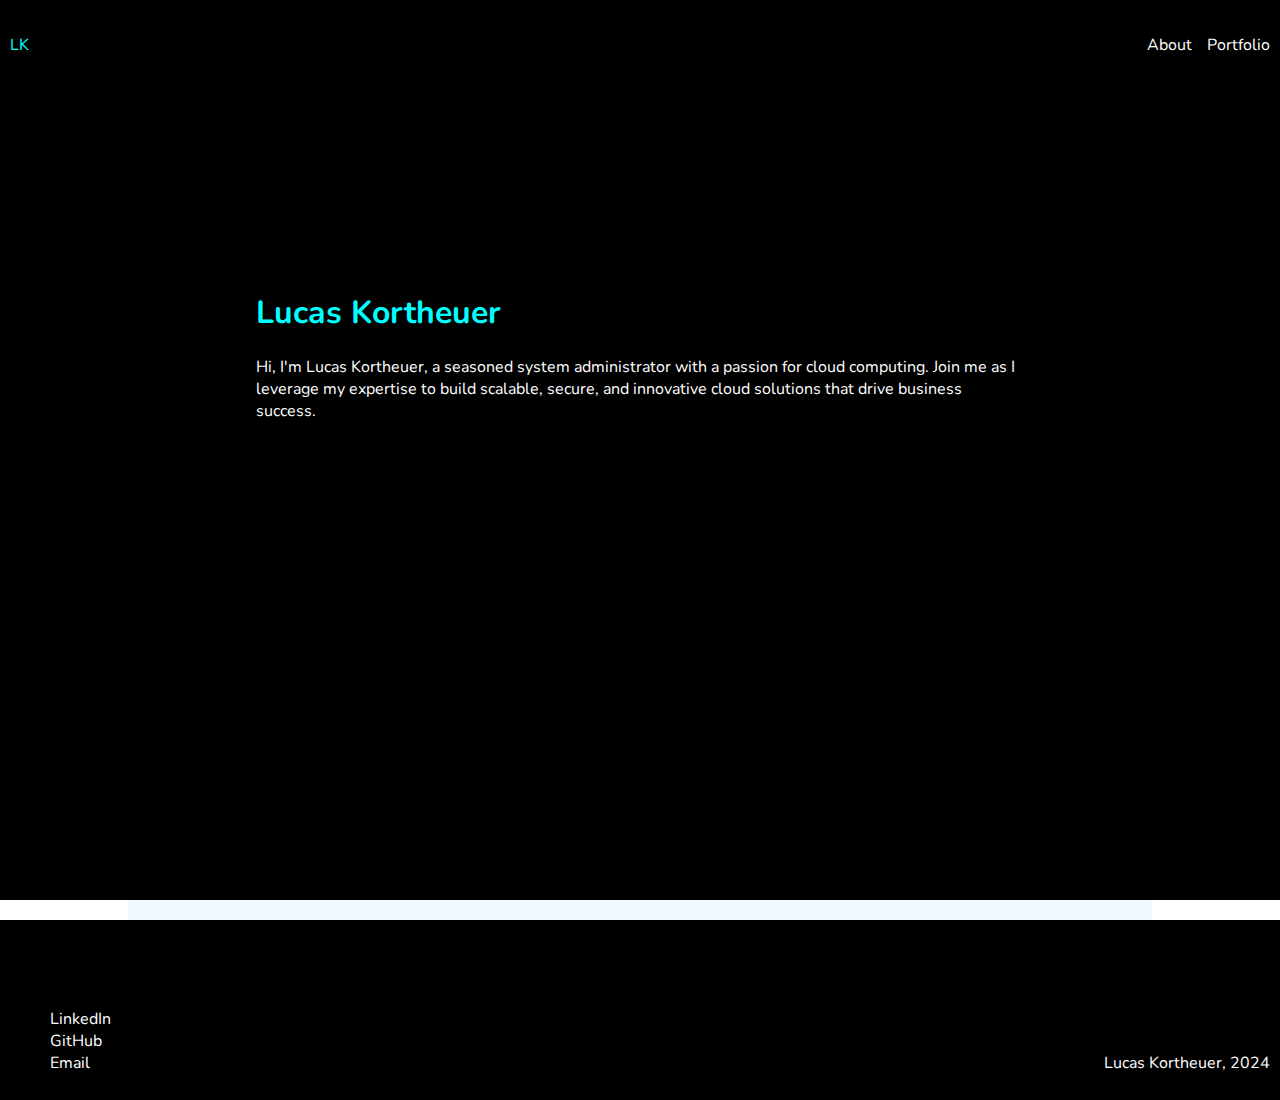
==== index.html @ bf9a1865 "first commit" ====
<!DOCTYPE html>
<html lang="en">
<head>
    <meta charset="UTF-8">
    <meta name="viewport" content="width=device-width, initial-scale=1.0">
    <title>Lucas Kortheuer</title>
    <link rel="preconnect" href="https://fonts.googleapis.com">
    <link rel="preconnect" href="https://fonts.gstatic.com" crossorigin>
    <link href="https://fonts.googleapis.com/css2?family=Nunito:ital,wght@0,200..1000;1,200..1000&display=swap" rel="stylesheet">
    <link rel="stylesheet" href="/styles.css">
</head>
<body>

    <div class="header">
        <a href="/index.html">LK</a>
        <div class="navbar">
            <a href="/about.html">About</a>
            <a href="/portfolio.html">Portfolio</a>       
        </div>
    </div>

    <div class="hero">
        <div class="hero-body">
            <h1>Lucas Kortheuer</h1>
            <p>Hi, I'm Lucas Kortheuer, a seasoned system administrator with a passion for cloud computing. Join me as I leverage my expertise to build scalable, secure, and innovative cloud solutions that drive business success.</p>
        </div>
    </div>
    <div class="content">

    </div>
    <footer>
        <ul>
            <li><a href="https://www.linkedin.com/in/lucas-kortheuer-51236497">LinkedIn</a></li>
            <li><a href="https://github.com/shadyslk">GitHub</a></li>
            <li><a href="mailto:slkortheuer@gmail.com">Email</a></li>
        </ul>
        <p>Lucas Kortheuer, 2024</p>
    </footer>
    
</body>
</html>
---- styles.css ----
* {
    font-family: Nunito, sans-serif;
}
body {
    padding: 0px;
    margin: 0px;
    display: grid;
    grid-template-columns: repeat(10, 10vw);
    grid-template-rows: 10vh auto auto 20vh
}
.header {
    background-color: black;
    color: white;
    grid-column: 1/11;
    grid-row: 1 / 2;
    display: flex;
    justify-content: space-between;
    align-items: center;
    padding: 0px;
    margin: 0px;
}
.header > a {
    color: cyan;
    text-decoration: none;
    padding: 10px;
}
.navbar{
    display: flex;
    justify-content: space-between;
}
.navbar > a {
    color: white;
    text-decoration: none;
    padding: 5px;
    padding-right: 10px;
}
.navbar > a:hover {
    color: magenta;
}
.hero {
    grid-column: 1 / 11;
    grid-row: 2 / 3;
    background-color: black;
    color: white;
    display: grid;
    grid-template-columns: repeat(10, 10vw);
    grid-template-rows: repeat(9, 10vh);
}
.hero-body {
    grid-column: 3 / 9;
    grid-row: 3 / 5;
    display: inline-block;
}
.hero-body > h1 {
    grid-column: 3 /7;
    grid-row: 3 / 4;
    color: cyan;
}
.content {
    grid-column: 2 / 10;
    display: inline-block;
    padding: 10px;
    background-color: aliceblue;
}
.skill-list {
    list-style-type: none;
    
}
.skill-list > li {
    display: inline-block;
    background-color: cyan;
    border-radius: 10px 10px 10px 10px;
    padding: 5px 5px;
    text-align: center;
    margin: 5px;
}
.work-card{
    border: 2px solid black;
    margin: 5px;
    padding: 15px;
    border-radius: 5px;
}
.portfolio-card {
    border: 2px solid black;
    margin: 5px;
    padding: 15px;
    border-radius: 5px;
    display: flex;
    flex-direction: column;
}
.portfolio-card > a {
    color: white;
    text-decoration: none;
    background-color: magenta;
    border-radius: 5px;
    padding: 5px 5px;
    text-align: center;
    border: 2px solid black;
    width: 80px;
}
.project-image{
    width: 100%;
}

footer {
    grid-row: 4 / 5;
    grid-column: 1 / 11;
    display: flex;
    justify-content: space-between;
    align-items: end;
    padding: 10px;
    color: white;
    background-color: black;
}
footer > ul {
    list-style-type: none;
}
footer > ul > li > a {
    text-decoration: none;
    color: white;
}
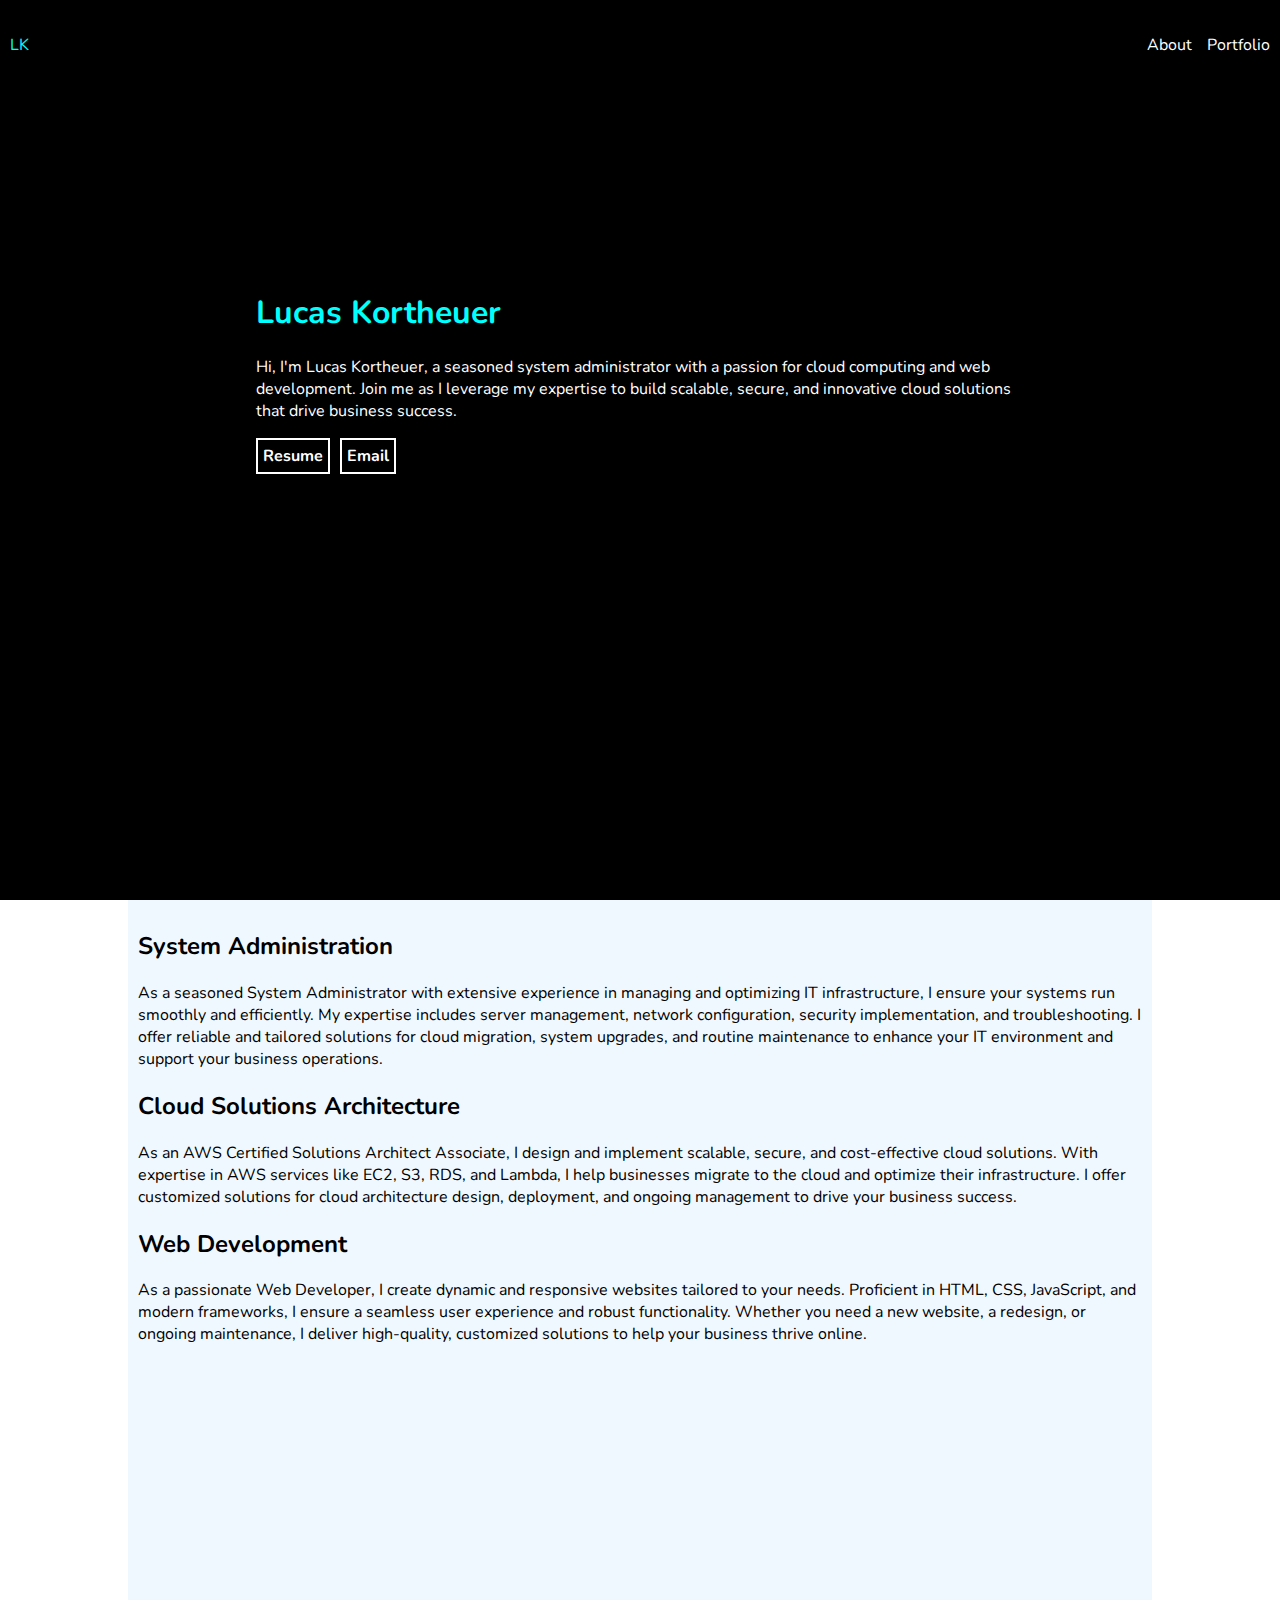
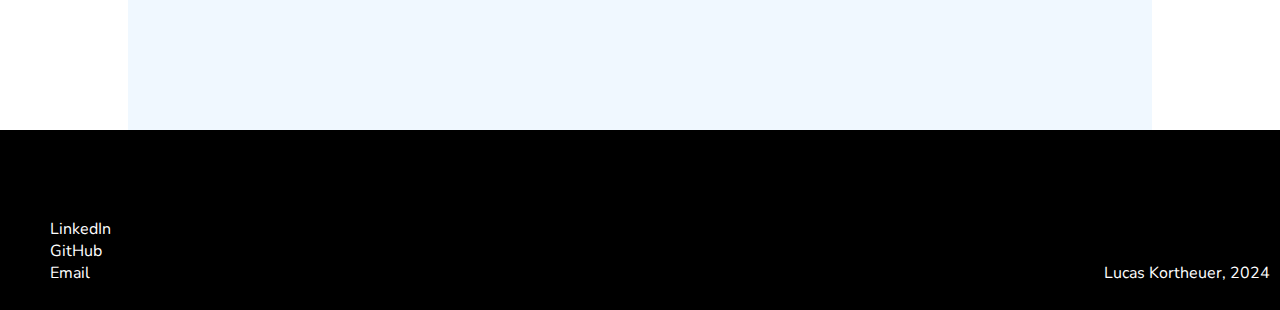
==== commit 9991ee10: "Add hero buttons" ====
--- a/index.html
+++ b/index.html
@@ -22,11 +22,20 @@
     <div class="hero">
         <div class="hero-body">
             <h1>Lucas Kortheuer</h1>
-            <p>Hi, I'm Lucas Kortheuer, a seasoned system administrator with a passion for cloud computing. Join me as I leverage my expertise to build scalable, secure, and innovative cloud solutions that drive business success.</p>
+            <p>Hi, I'm Lucas Kortheuer, a seasoned system administrator with a passion for cloud computing and web development. Join me as I leverage my expertise to build scalable, secure, and innovative cloud solutions that drive business success.</p>
+            <div class="hero-buttons">
+                <a href="/LucasKortheuer_Resume.pdf" download="LucasKortheuer_Resume.pdf" class="hero-button">Resume</a>
+                <a href="mailto:slkortheuer@gmail.com" class="hero-button">Email</a>
+            </div>
         </div>
     </div>
     <div class="content">
-
+        <h2>System Administration</h2>
+        <p>As a seasoned System Administrator with extensive experience in managing and optimizing IT infrastructure, I ensure your systems run smoothly and efficiently. My expertise includes server management, network configuration, security implementation, and troubleshooting. I offer reliable and tailored solutions for cloud migration, system upgrades, and routine maintenance to enhance your IT environment and support your business operations.</p>
+        <h2>Cloud Solutions Architecture</h2>
+        <p>As an AWS Certified Solutions Architect Associate, I design and implement scalable, secure, and cost-effective cloud solutions. With expertise in AWS services like EC2, S3, RDS, and Lambda, I help businesses migrate to the cloud and optimize their infrastructure. I offer customized solutions for cloud architecture design, deployment, and ongoing management to drive your business success.</p>
+        <h2>Web Development</h2>
+        <p>As a passionate Web Developer, I create dynamic and responsive websites tailored to your needs. Proficient in HTML, CSS, JavaScript, and modern frameworks, I ensure a seamless user experience and robust functionality. Whether you need a new website, a redesign, or ongoing maintenance, I deliver high-quality, customized solutions to help your business thrive online.</p>
     </div>
     <footer>
         <ul>
--- a/styles.css
+++ b/styles.css
@@ -33,9 +33,11 @@
     text-decoration: none;
     padding: 5px;
     padding-right: 10px;
+    transition: 0.2s;
 }
 .navbar > a:hover {
     color: magenta;
+    transition: 0.5s;
 }
 .hero {
     grid-column: 1 / 11;
@@ -56,11 +58,30 @@
     grid-row: 3 / 4;
     color: cyan;
 }
+.hero-buttons {
+    display: flex;
+    gap: 10px;
+    flex-wrap: wrap;
+}
+.hero-buttons > a {
+    text-decoration: none;
+    color: white;
+    border: 2px solid white;
+    padding: 5px;
+    transition: 0.2s;
+    font-weight: bolder;
+}
+.hero-buttons > a:hover {
+    border: 2px solid magenta;
+    background-color: magenta;
+    transition: 0.5s;
+}
 .content {
     grid-column: 2 / 10;
     display: inline-block;
     padding: 10px;
     background-color: aliceblue;
+    min-height: 90vh;
 }
 .skill-list {
     list-style-type: none;
@@ -69,16 +90,16 @@
 .skill-list > li {
     display: inline-block;
     background-color: cyan;
-    border-radius: 10px 10px 10px 10px;
+    border-radius: 3px;
     padding: 5px 5px;
     text-align: center;
     margin: 5px;
 }
 .work-card{
-    border: 2px solid black;
+    /* border: 1px solid black; */
     margin: 5px;
     padding: 15px;
-    border-radius: 5px;
+    /* border-radius: 1px; */
 }
 .portfolio-card {
     border: 2px solid black;
@@ -91,15 +112,32 @@
 .portfolio-card > a {
     color: white;
     text-decoration: none;
-    background-color: magenta;
+    background-color: black;
     border-radius: 5px;
     padding: 5px 5px;
     text-align: center;
     border: 2px solid black;
     width: 80px;
+    transition: 0.2s;
+}
+.portfolio-card > a:hover {
+    color: magenta;
+    transition: 0.5s;
 }
 .project-image{
     width: 100%;
+}
+.resource-links {
+    list-style-type: none;
+}
+.resource-links > li > a {
+    text-decoration: none;
+    color: magenta;
+    transition: 0.2s;
+}
+.resource-links > li > a:hover {
+    color:black;
+    transition: 0.5s;
 }
 
 footer {
